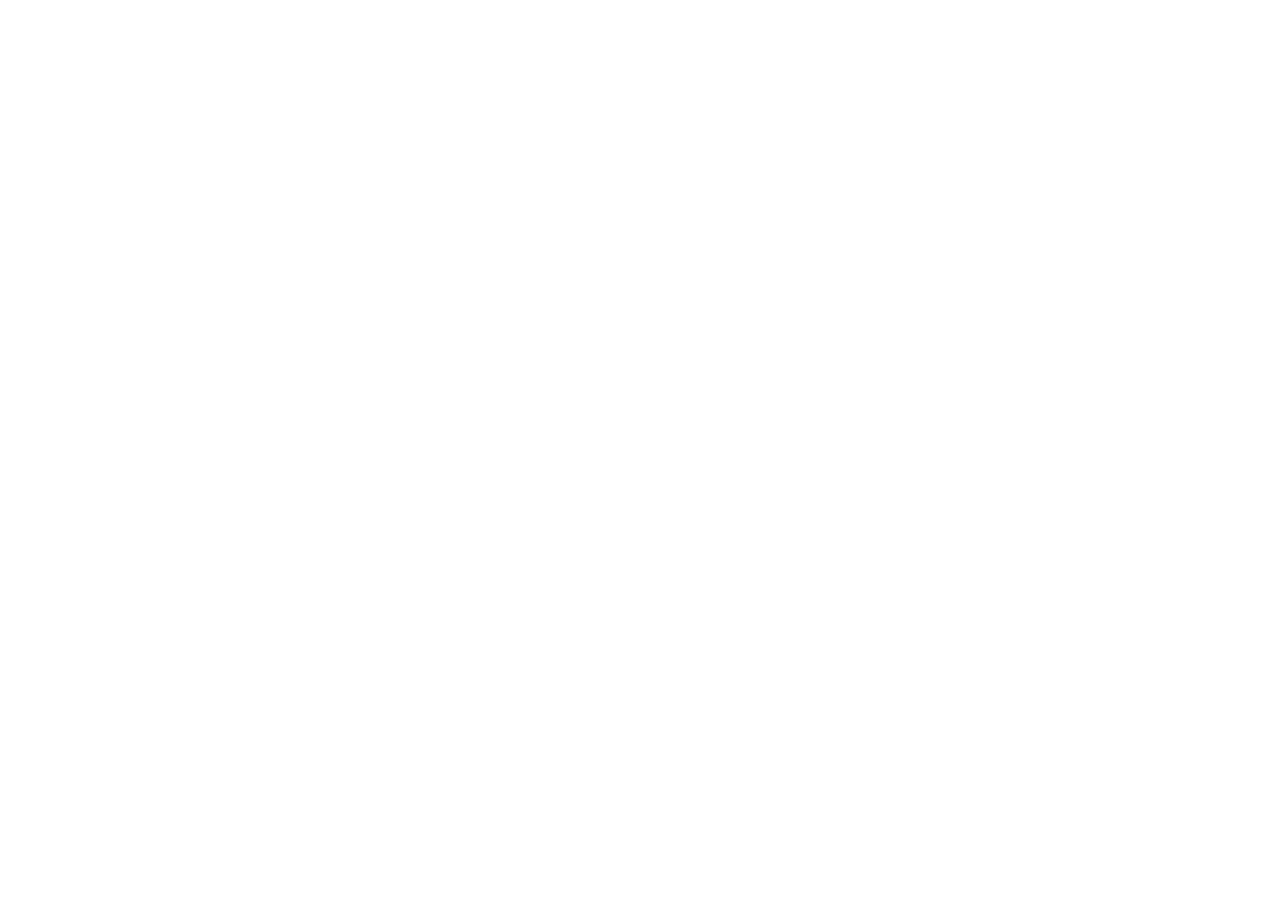
==== index.html @ 033fd279 "add index, sales, css, and js. Created JS logic for adding cookie sales" ====
<!DOCTYPE html>
<html>
  <head>
    <title>Home</title>
    <link rel ="stylesheet" href="./css/reset.css">
    <link rel ="stylesheet" href="./css/style.css">    
  </head>
  <body>
    <Header>
    </Header>
    <main>
    </main>
    <footer></footer>
    <script src="./js/app.js"></script>
  </body>
</html>
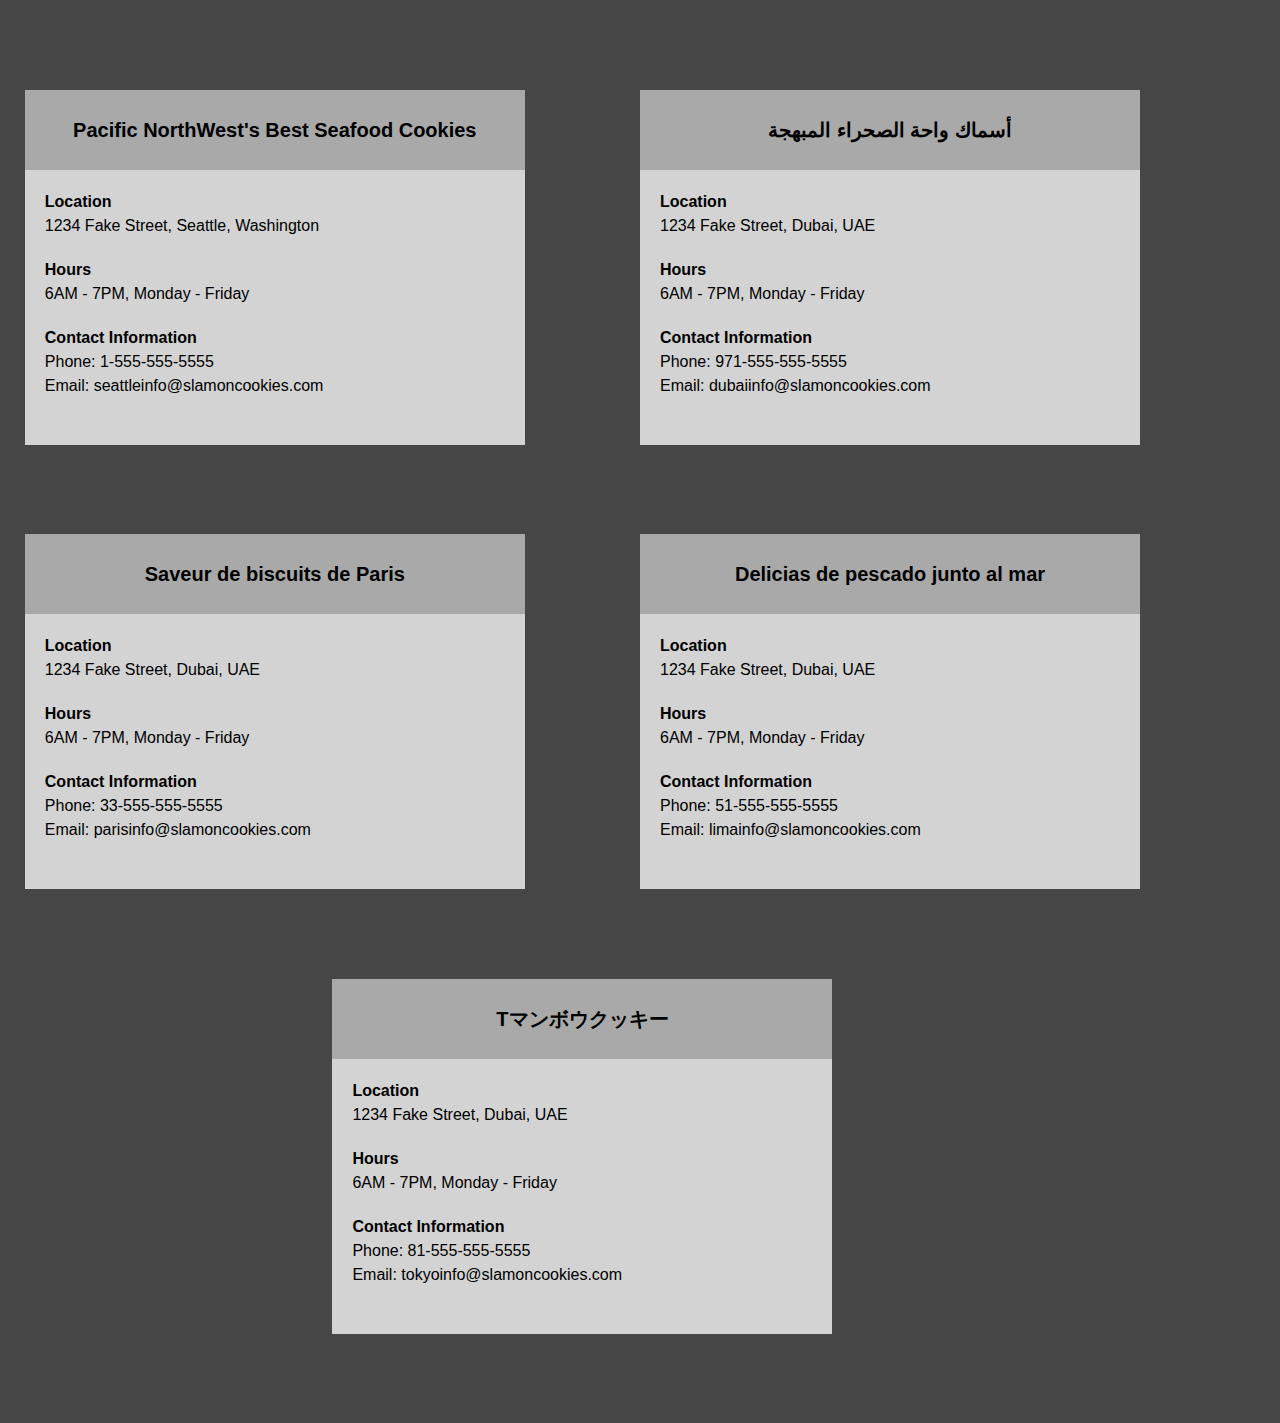
==== commit 52ebbe82: "added layout to index.html and completed js to make a new store" ====
--- a/index.html
+++ b/index.html
@@ -6,9 +6,73 @@
     <link rel ="stylesheet" href="./css/style.css">    
   </head>
   <body>
-    <Header>
+    <Header></Header>
     </Header>
     <main>
+      <section class="Locations">
+        <article class="StoreInformation">
+          <div class="location">
+            <h2> Pacific NorthWest's Best Seafood Cookies</h2>
+          <div class="locationList">
+            <p class="informationHeadings">Location</p>
+              <p>1234 Fake Street, Seattle, Washington</p>
+            <P class="informationHeadings">Hours</P>
+              <p>6AM - 7PM, Monday - Friday</p>
+            <P class="informationHeadings">Contact Information</P>
+              <p>Phone: 1-555-555-5555</p>
+              <p>Email: seattleinfo@slamoncookies.com</p>
+          </div>
+          </div>
+          <div class="location">
+            <h2>أسماك واحة الصحراء المبهجة</h2>
+          <div class="locationList">
+            <p class="informationHeadings">Location</p>
+              <p>1234 Fake Street, Dubai, UAE</p>
+            <P class="informationHeadings">Hours</P>
+              <p>6AM - 7PM, Monday - Friday</p>
+            <P class="informationHeadings">Contact Information</P>
+              <p>Phone: 971-555-555-5555</p>
+              <p>Email: dubaiinfo@slamoncookies.com</p>
+          </div>
+          </div>
+          <div class="location">
+          <h2>Saveur de biscuits de Paris</h2>
+          <div class="locationList">
+            <p class="informationHeadings">Location</p>
+              <p>1234 Fake Street, Dubai, UAE</p>
+            <P class="informationHeadings">Hours</P>
+              <p>6AM - 7PM, Monday - Friday</p>
+            <P class="informationHeadings">Contact Information</P>
+              <p>Phone: 33-555-555-5555</p>
+              <p>Email: parisinfo@slamoncookies.com</p>
+          </div>
+          </div>
+          <div class="location">
+          <h2>Delicias de pescado junto al mar</h2>
+          <div class="locationList">
+            <p class="informationHeadings">Location</p>
+              <p>1234 Fake Street, Dubai, UAE</p>
+            <P class="informationHeadings">Hours</P>
+              <p>6AM - 7PM, Monday - Friday</p>
+            <P class="informationHeadings">Contact Information</P>
+              <p>Phone: 51-555-555-5555</p>
+              <p>Email: limainfo@slamoncookies.com</p>
+          </div>
+          </div>
+          <div class="location">
+          <h2>Tマンボウクッキー</h2>
+          <div class="locationList">
+            <p class="informationHeadings">Location</p>
+              <p>1234 Fake Street, Dubai, UAE</p>
+            <P class="informationHeadings">Hours</P>
+              <p>6AM - 7PM, Monday - Friday</p>
+            <P class="informationHeadings">Contact Information</P>
+              <p>Phone: 81-555-555-5555</p>
+              <p>Email: tokyoinfo@slamoncookies.com</p>
+          </div>
+          </div>
+        </article>
+      </section>
     </main>
     <footer></footer>
     <script src="./js/app.js"></script>
--- a/css/style.css
+++ b/css/style.css
@@ -0,0 +1,58 @@
+body * {
+  font-family: 'Oswald', sans-serif;
+}
+main{
+  background-color: #464646;
+}
+section:nth-child(1){
+display: flex;
+flex-direction: row;
+}
+div
+{
+  margin-right: 9%;
+}
+.location
+{
+  margin-top: 7%;
+}
+.location:last-child
+{
+  margin-bottom: 7%;
+}
+h2
+{
+  font-size: 20px;
+  padding-top: 30px;
+  height: 50px;
+  width: 500px;
+  font-weight: bold;
+  display: flex;
+  list-style: none;
+  background-color: darkgray;
+  justify-content: center;
+}
+.locationList
+{
+  height: 275px;
+  width: 500px;
+  background-color: lightgray;
+}
+.StoreInformation{
+  display: flex;
+  justify-content: center;
+  flex-wrap: wrap;
+}
+.address{
+  font-weight: bold;
+}
+.informationHeadings
+{
+  font-weight: bold;
+  padding-top: 20px;
+}
+p
+{
+  padding-left: 20px;
+  line-height: 1.5;
+}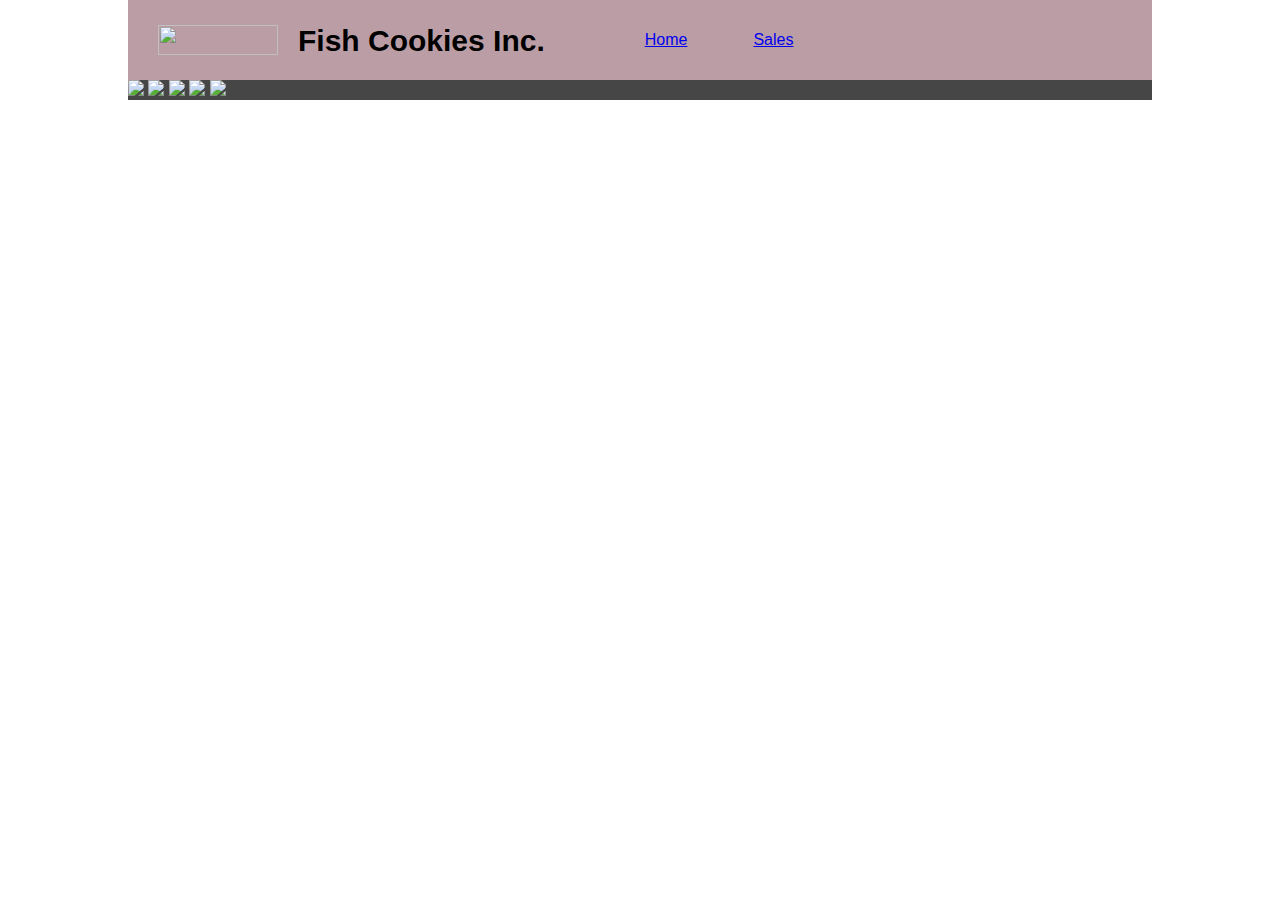
==== commit e256787a: "added styling to index and sales page" ====
--- a/index.html
+++ b/index.html
@@ -2,77 +2,24 @@
 <html>
   <head>
     <title>Home</title>
-    <link rel ="stylesheet" href="./css/reset.css">
+    <!-- <link rel ="stylesheet" href="./css/reset.css"> -->
     <link rel ="stylesheet" href="./css/style.css">    
   </head>
   <body>
-    <Header></Header>
+    <Header>
     </Header>
+      <nav>
+        <img src="img/salmon.png">
+        <p>Fish Cookies Inc.</p>
+        <a href="index.html">Home</a>
+        <a href="sales.html">Sales</a>
+      </nav>
     <main>
-      <section class="Locations">
-        <article class="StoreInformation">
-          <div class="location">
-            <h2> Pacific NorthWest's Best Seafood Cookies</h2>
-          <div class="locationList">
-            <p class="informationHeadings">Location</p>
-              <p>1234 Fake Street, Seattle, Washington</p>
-            <P class="informationHeadings">Hours</P>
-              <p>6AM - 7PM, Monday - Friday</p>
-            <P class="informationHeadings">Contact Information</P>
-              <p>Phone: 1-555-555-5555</p>
-              <p>Email: seattleinfo@slamoncookies.com</p>
-          </div>
-          </div>
-          <div class="location">
-            <h2>أسماك واحة الصحراء المبهجة</h2>
-          <div class="locationList">
-            <p class="informationHeadings">Location</p>
-              <p>1234 Fake Street, Dubai, UAE</p>
-            <P class="informationHeadings">Hours</P>
-              <p>6AM - 7PM, Monday - Friday</p>
-            <P class="informationHeadings">Contact Information</P>
-              <p>Phone: 971-555-555-5555</p>
-              <p>Email: dubaiinfo@slamoncookies.com</p>
-          </div>
-          </div>
-          <div class="location">
-          <h2>Saveur de biscuits de Paris</h2>
-          <div class="locationList">
-            <p class="informationHeadings">Location</p>
-              <p>1234 Fake Street, Dubai, UAE</p>
-            <P class="informationHeadings">Hours</P>
-              <p>6AM - 7PM, Monday - Friday</p>
-            <P class="informationHeadings">Contact Information</P>
-              <p>Phone: 33-555-555-5555</p>
-              <p>Email: parisinfo@slamoncookies.com</p>
-          </div>
-          </div>
-          <div class="location">
-          <h2>Delicias de pescado junto al mar</h2>
-          <div class="locationList">
-            <p class="informationHeadings">Location</p>
-              <p>1234 Fake Street, Dubai, UAE</p>
-            <P class="informationHeadings">Hours</P>
-              <p>6AM - 7PM, Monday - Friday</p>
-            <P class="informationHeadings">Contact Information</P>
-              <p>Phone: 51-555-555-5555</p>
-              <p>Email: limainfo@slamoncookies.com</p>
-          </div>
-          </div>
-          <div class="location">
-          <h2>Tマンボウクッキー</h2>
-          <div class="locationList">
-            <p class="informationHeadings">Location</p>
-              <p>1234 Fake Street, Dubai, UAE</p>
-            <P class="informationHeadings">Hours</P>
-              <p>6AM - 7PM, Monday - Friday</p>
-            <P class="informationHeadings">Contact Information</P>
-              <p>Phone: 81-555-555-5555</p>
-              <p>Email: tokyoinfo@slamoncookies.com</p>
-          </div>
-          </div>
-        </article>
-      </section>
+      <img src="img/chinook.jpg">
+      <img src="img/cutter.jpeg">
+      <img src="img/family.jpg">
+      <img src="img/fish.jpg">
+      <img src="img/frosted-cookie.jpg">
     </main>
     <footer></footer>
     <script src="./js/app.js"></script>
--- a/css/style.css
+++ b/css/style.css
@@ -55,4 +55,31 @@
 {
   padding-left: 20px;
   line-height: 1.5;
+}
+body{
+  width: 80%;
+  margin: 0 Auto;
+}
+
+nav{  
+  background-color: #BB9EA5;
+  height: 80px;
+  display: flex;
+  justify-content: flex-start;
+  align-items: center;
+
+}
+nav p{
+  font-weight: bold;
+  font-family: 'Trebuchet MS', 'Lucida Sans Unicode', 'Lucida Grande', 'Lucida Sans', Arial, sans-serif;
+  font-size: 30px;
+  margin-right: 100px;
+}
+nav a{
+  margin-right: 66px;
+}
+nav img{
+  margin-left: 30px;
+  height: 30px;
+  width: 120px;
 }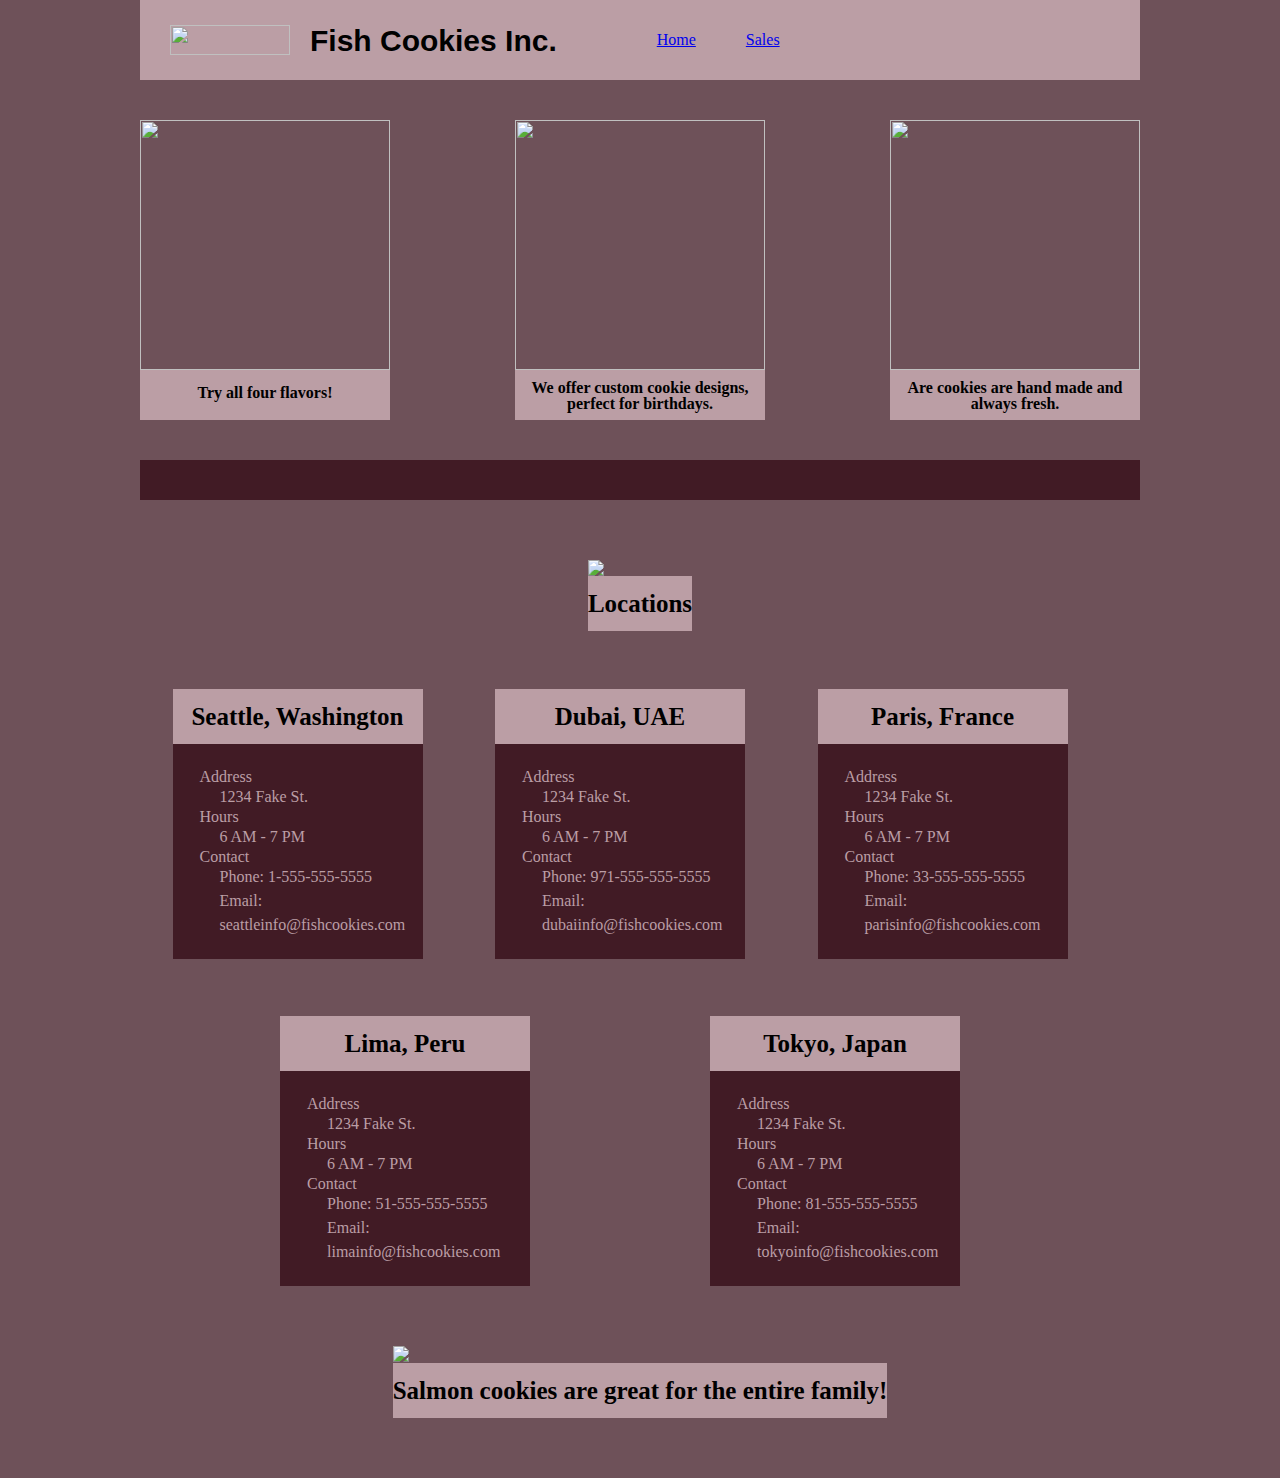
==== commit f51463c3: "completed js and added all formatting for index and sales page" ====
--- a/index.html
+++ b/index.html
@@ -1,25 +1,107 @@
 <!DOCTYPE html>
-<html>
   <head>
     <title>Home</title>
-    <!-- <link rel ="stylesheet" href="./css/reset.css"> -->
+    <link rel ="stylesheet" href="./css/reset.css">
     <link rel ="stylesheet" href="./css/style.css">    
   </head>
   <body>
     <Header>
     </Header>
-      <nav>
-        <img src="img/salmon.png">
-        <p>Fish Cookies Inc.</p>
-        <a href="index.html">Home</a>
-        <a href="sales.html">Sales</a>
-      </nav>
+    <nav>
+      <img src="img/salmon.png">
+      <p>Fish Cookies Inc.</p>
+      <a href="index.html">Home</a>
+      <a href="sales.html">Sales</a>
+    </nav>
     <main>
-      <img src="img/chinook.jpg">
-      <img src="img/cutter.jpeg">
-      <img src="img/family.jpg">
-      <img src="img/fish.jpg">
-      <img src="img/frosted-cookie.jpg">
+      <section>
+      <div>
+        <img src="img/fish.jpg">
+        <h4>Try all four flavors!</h4>
+      </div>
+      <div>
+        <img src="img/frosted-cookie.jpg">
+        <h4>We offer custom cookie designs, perfect for birthdays.</h4>
+      </div>
+      <div>
+        <img src="img/cutter.jpeg">
+        <h4>Are cookies are hand made and always fresh.</h4>
+      </div>
+      </section>
+      <section>
+        <div>
+          <img src="img/chinook.jpg">
+          <h2>Locations</h2>
+        </div>
+      </section>
+      <section>
+        <article>
+          <h2>Seattle, Washington</h2>
+          <address>
+            <h4>Address</h4>
+              <p>1234 Fake St.</p>
+            <h4>Hours</h4>
+              <p>6 AM - 7 PM</p>
+            <h4>Contact</h4>
+              <p>Phone: 1-555-555-5555</p>
+              <p>Email: seattleinfo@fishcookies.com</p>
+          </address>
+        </article>
+        <article>
+          <h2>Dubai, UAE</h2>
+            <address>
+              <h4>Address</h4>
+                <p>1234 Fake St.</p>
+              <h4>Hours</h4>
+                <p>6 AM - 7 PM</p>
+              <h4>Contact</h4>
+                <p>Phone: 971-555-555-5555</p>
+                <p>Email: dubaiinfo@fishcookies.com</p>
+            </address>
+        </article>
+        <article>
+          <h2>Paris, France</h2>
+            <address>
+              <h4>Address</h4>
+                <p>1234 Fake St.</p>
+              <h4>Hours</h4>
+                <p>6 AM - 7 PM</p>
+              <h4>Contact</h4>
+                <p>Phone: 33-555-555-5555</p>
+                <p>Email: parisinfo@fishcookies.com</p>
+            </address>
+        </article>
+        <article>
+          <h2>Lima, Peru</h2>
+          <address>
+            <h4>Address</h4>
+              <p>1234 Fake St.</p>
+            <h4>Hours</h4>
+              <p>6 AM - 7 PM</p>
+            <h4>Contact</h4>
+              <p>Phone: 51-555-555-5555</p>
+              <p>Email: limainfo@fishcookies.com</p>
+          </address>
+        </article>
+        <article>
+          <h2>Tokyo, Japan</h2>
+            <address>
+              <h4>Address</h4>
+                <p>1234 Fake St.</p>
+              <h4>Hours</h4>
+                <p>6 AM - 7 PM</p>
+              <h4>Contact</h4>
+                <p>Phone: 81-555-555-5555</p>
+                <p>Email: tokyoinfo@fishcookies.com</p>
+            </address>
+        </article>
+      </section>
+      <section>
+        <div id="img">
+          <img src="img/family.jpg">
+          <h2>Salmon cookies are great for the entire family!</h2>
+        </div>
+      </section>
     </main>
     <footer></footer>
     <script src="./js/app.js"></script>
--- a/css/style.css
+++ b/css/style.css
@@ -1,71 +1,14 @@
-body * {
-  font-family: 'Oswald', sans-serif;
-}
-main{
-  background-color: #464646;
-}
-section:nth-child(1){
-display: flex;
-flex-direction: row;
-}
-div
-{
-  margin-right: 9%;
-}
-.location
-{
-  margin-top: 7%;
-}
-.location:last-child
-{
-  margin-bottom: 7%;
-}
-h2
-{
-  font-size: 20px;
-  padding-top: 30px;
-  height: 50px;
-  width: 500px;
-  font-weight: bold;
-  display: flex;
-  list-style: none;
-  background-color: darkgray;
-  justify-content: center;
-}
-.locationList
-{
-  height: 275px;
-  width: 500px;
-  background-color: lightgray;
-}
-.StoreInformation{
-  display: flex;
-  justify-content: center;
-  flex-wrap: wrap;
-}
-.address{
-  font-weight: bold;
-}
-.informationHeadings
-{
-  font-weight: bold;
-  padding-top: 20px;
-}
-p
-{
-  padding-left: 20px;
-  line-height: 1.5;
-}
 body{
-  width: 80%;
+  width: 1000px;
   margin: 0 Auto;
+  background-color: #6E5159;
 }
 
 nav{  
   background-color: #BB9EA5;
   height: 80px;
   display: flex;
-  justify-content: flex-start;
+  
   align-items: center;
 
 }
@@ -76,10 +19,139 @@
   margin-right: 100px;
 }
 nav a{
-  margin-right: 66px;
+  margin-right: 50px;
 }
 nav img{
   margin-left: 30px;
   height: 30px;
   width: 120px;
-}+}
+h2{
+ margin-top: -2.5px;
+ background-color: #BB9EA5;
+ height: 40px;
+ padding-top: 15px;
+ font-size: 25px;
+ font-weight: bold;
+ text-align: center;
+}
+section:nth-child(1){
+  display: flex;
+  justify-content: space-between;
+  margin: 40px auto;
+  align-items: center;
+  font-size: 25px;
+  font-weight: bold;
+  padding-bottom: 40px;
+  border-bottom: #411B25 solid 40px;
+  }
+  section:nth-child(1) img{
+    height: 250px;
+    width: 250px;
+  }
+  section:nth-child(1) h4{
+   background-color: #BB9EA5;
+   width: 250px;
+   margin-top: -4px;
+   font-size: 16px;
+   font-weight: bold;
+   text-align: center;
+  }
+  section:nth-child(1) :first-of-type h4{
+    padding: 15px 0;
+    height: 20px;
+   }
+   section:nth-child(1) :nth-of-type(2) h4{
+    padding: 10px 0;
+    height: 30px;
+   }
+   section:nth-child(1) :last-of-type h4{
+    padding: 10px 0;
+    height: 30px;
+   }
+
+  section:nth-child(2) {
+    margin-top: 60px;
+    display: flex;
+    justify-content: center;
+    align-items: center;
+  }
+  section:nth-child(2) img {
+    width: 500px;
+  }
+  section:nth-child(2) h2 {
+    margin-top: -2.7px;
+  }
+  section:nth-child(3){
+    display: flex;
+    justify-content: space-evenly;
+    flex-wrap: wrap;
+    margin-top: 60px;
+
+  }
+  section:nth-child(3) article{
+    width: 250px;
+    margin-right: 40px
+  }
+  section:nth-child(4){
+    display: flex;
+    justify-content: center;
+    margin-bottom: 60px;
+    }
+    section:nth-child(4) img{
+      width: 600px;
+    }
+  address{
+    background-color: #411B25;
+    color: #BB9EA5;
+    height: 190px;
+    margin-bottom: 60px;
+    padding-left: 27px;
+    padding-top: 25px;
+  }
+  p
+  {
+  padding-left: 20px;
+  line-height: 1.5;
+  }
+  form
+  {
+    margin-top: 60px;
+    font-size: 20px;
+    border: #411B25 solid 15px;
+    padding: 15px 15px 15px 15px;
+    text-align: center;
+    font-weight: bold;
+    line-height: normal;
+    height: 80px;
+  }
+  th{
+    font-weight: bold;
+    border: #BB9EA5 solid 3px;
+    color: #432C32;
+    padding:5px;
+  }
+  table{
+    margin-top: 40px;
+    width: 100%;
+    border: #BB9EA5 solid 3px;
+    color: #432C32;
+    padding:5px;
+  }
+  tbody{
+    text-align: center;
+    border: #BB9EA5 solid 3px;
+    color: #432C32;
+    padding:5px;
+  }
+  tfoot{
+    text-align: center;
+    border: #BB9EA5 solid 3px;
+    color: #432C32;
+    padding:5px;
+  }
+  td{
+    border: #BB9EA5 solid 3px;
+    padding:5px;
+    color: #432C32;
+  }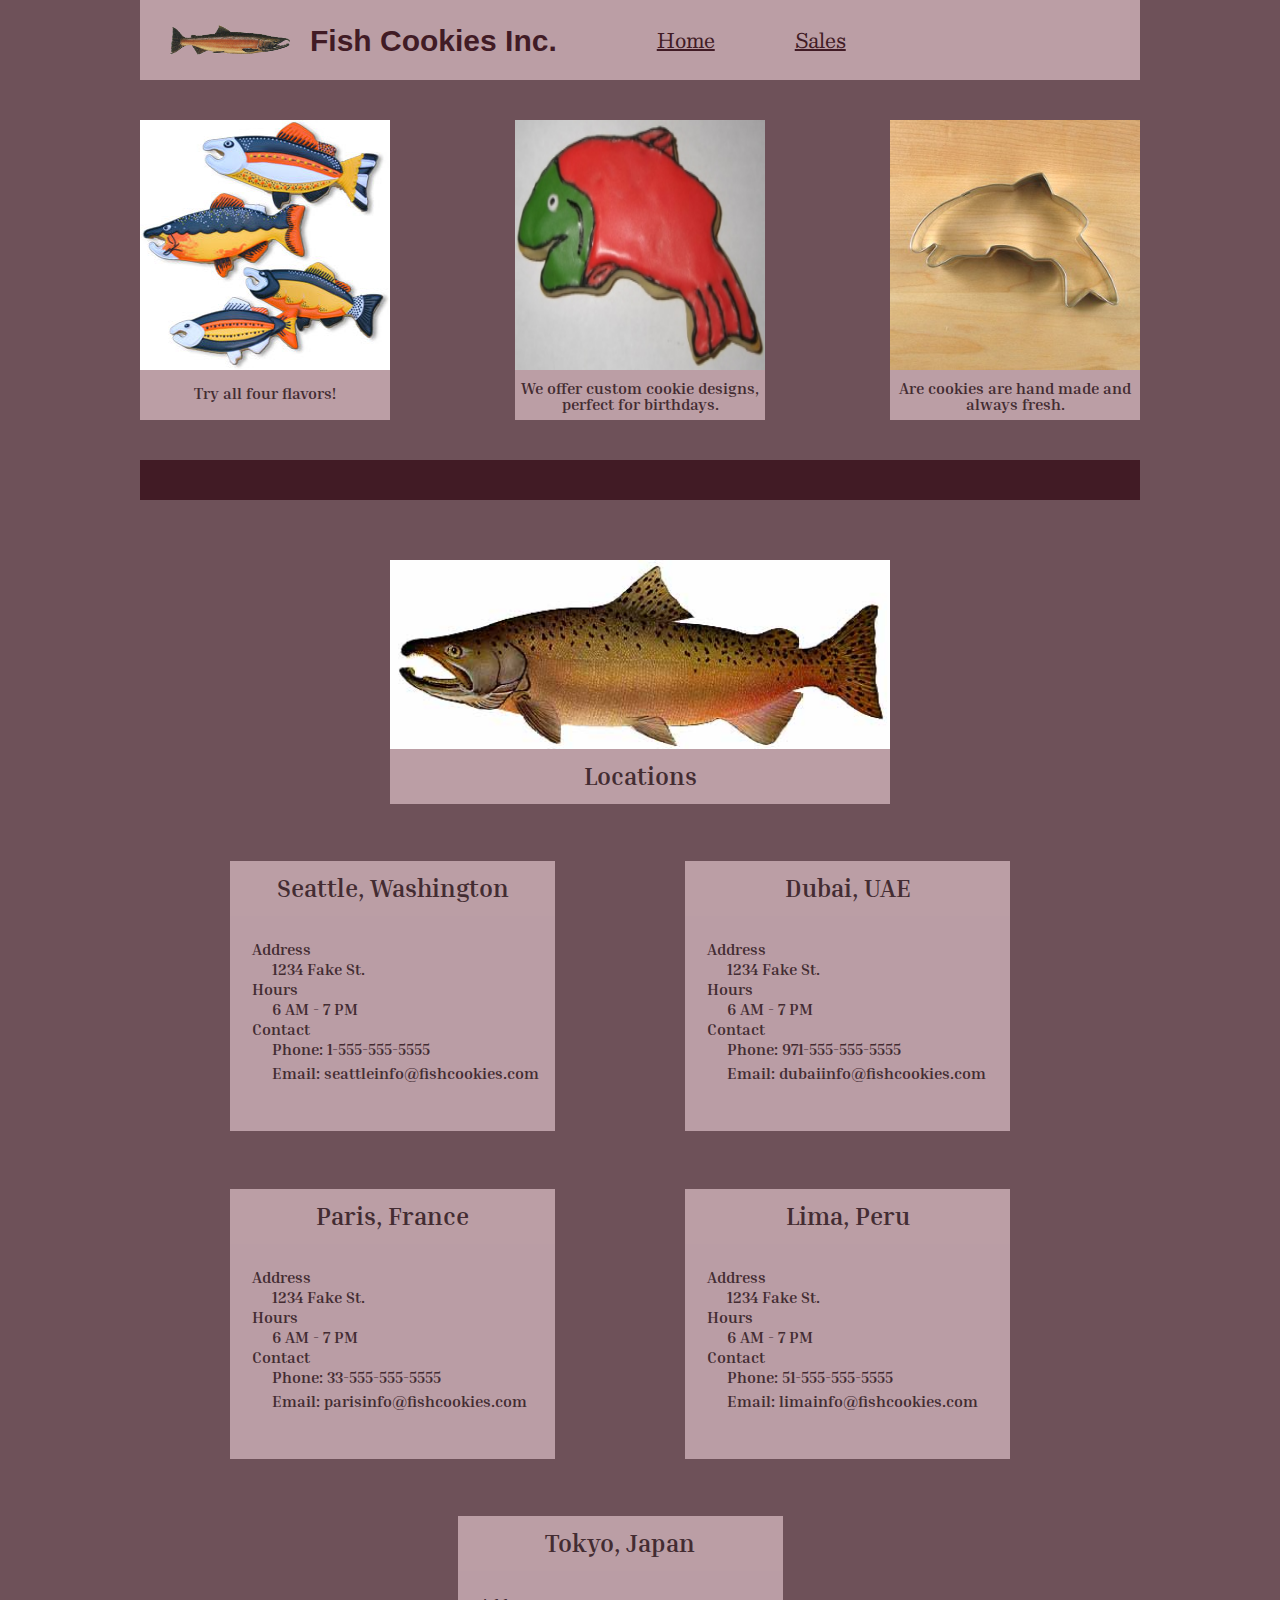
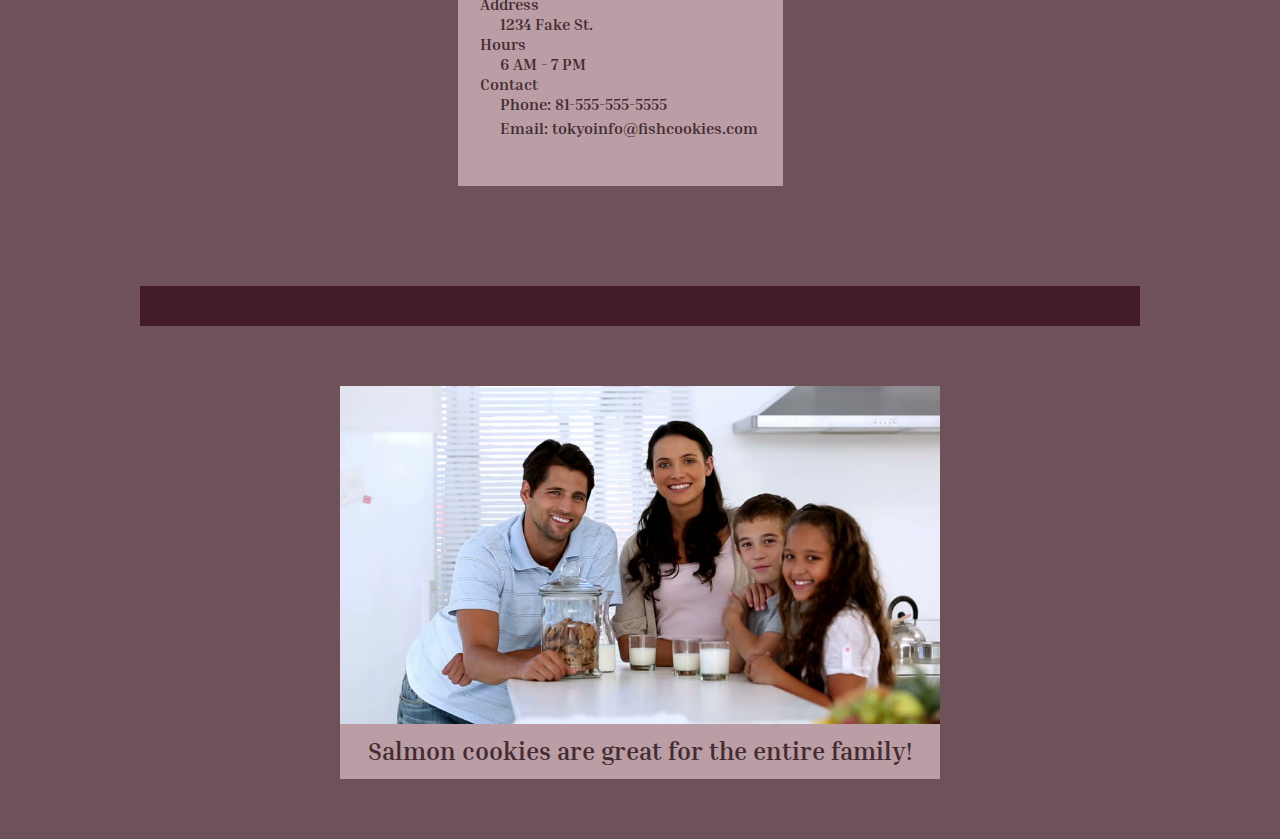
==== commit c898391a: "finished styling" ====
--- a/index.html
+++ b/index.html
@@ -3,6 +3,9 @@
     <title>Home</title>
     <link rel ="stylesheet" href="./css/reset.css">
     <link rel ="stylesheet" href="./css/style.css">    
+    <link rel="preconnect" href="https://fonts.googleapis.com">
+    <link rel="preconnect" href="https://fonts.gstatic.com" crossorigin>
+    <link href="https://fonts.googleapis.com/css2?family=Besley:ital@1&family=Inria+Serif&family=Noto+Sans&display=swap" rel="stylesheet">
   </head>
   <body>
     <Header>
--- a/css/style.css
+++ b/css/style.css
@@ -8,18 +8,23 @@
   background-color: #BB9EA5;
   height: 80px;
   display: flex;
-  
   align-items: center;
 
 }
 nav p{
   font-weight: bold;
   font-family: 'Trebuchet MS', 'Lucida Sans Unicode', 'Lucida Grande', 'Lucida Sans', Arial, sans-serif;
+  color: #411B25;
   font-size: 30px;
   margin-right: 100px;
 }
 nav a{
-  margin-right: 50px;
+  font-family: 'Besley', serif;
+  font-size: 20px;
+  color: #411B25;
+}
+nav:first-of-type a{
+  margin-right: 80px;
 }
 nav img{
   margin-left: 30px;
@@ -34,6 +39,8 @@
  font-size: 25px;
  font-weight: bold;
  text-align: center;
+ font-family: 'Inria Serif', serif;
+ color: #432C32
 }
 section:nth-child(1){
   display: flex;
@@ -44,6 +51,8 @@
   font-weight: bold;
   padding-bottom: 40px;
   border-bottom: #411B25 solid 40px;
+  font-family: 'Inria Serif', serif;
+  color: #432C32
   }
   section:nth-child(1) img{
     height: 250px;
@@ -56,18 +65,26 @@
    font-size: 16px;
    font-weight: bold;
    text-align: center;
+   font-family: 'Inria Serif', serif;
+   color: #432C32
   }
   section:nth-child(1) :first-of-type h4{
     padding: 15px 0;
     height: 20px;
+    font-family: 'Inria Serif', serif;
+    color: #432C32
    }
    section:nth-child(1) :nth-of-type(2) h4{
     padding: 10px 0;
     height: 30px;
+    font-family: 'Inria Serif', serif;
+    color: #432C32
    }
    section:nth-child(1) :last-of-type h4{
     padding: 10px 0;
     height: 30px;
+    font-family: 'Inria Serif', serif;
+    color: #432C32
    }
 
   section:nth-child(2) {
@@ -75,44 +92,62 @@
     display: flex;
     justify-content: center;
     align-items: center;
+    font-family: 'Inria Serif', serif;
+    color: #432C32
   }
   section:nth-child(2) img {
     width: 500px;
   }
   section:nth-child(2) h2 {
     margin-top: -2.7px;
+    font-family: 'Inria Serif', serif;
+    color: #432C32
   }
   section:nth-child(3){
     display: flex;
     justify-content: space-evenly;
     flex-wrap: wrap;
     margin-top: 60px;
+    padding-bottom: 40px;
+    border-bottom: #411B25 solid 40px;
+    font-family: 'Inria Serif', serif;
+    color: #432C32
 
   }
   section:nth-child(3) article{
-    width: 250px;
-    margin-right: 40px
+    width: 325px;
+    margin-right: 40px;
+    font-family: 'Inria Serif', serif;
+    color: #432C32
+    
   }
   section:nth-child(4){
+    margin-top: 60px;
     display: flex;
     justify-content: center;
     margin-bottom: 60px;
+    font-family: 'Inria Serif', serif;
+    color: #432C32
     }
     section:nth-child(4) img{
       width: 600px;
     }
   address{
-    background-color: #411B25;
-    color: #BB9EA5;
+    background-color: #BA9DA5;
     height: 190px;
     margin-bottom: 60px;
-    padding-left: 27px;
+    padding-left: 22px;
     padding-top: 25px;
+    font-family: 'Inria Serif', serif;
+    font-weight: bold;
+    color: #432C32
   }
   p
   {
   padding-left: 20px;
   line-height: 1.5;
+  font-family: 'Inria Serif', serif;
+  color: #432C32
   }
   form
   {
@@ -124,34 +159,42 @@
     font-weight: bold;
     line-height: normal;
     height: 80px;
+    font-family: 'Inria Serif', serif;
+    color: #432C32
+    
   }
   th{
     font-weight: bold;
     border: #BB9EA5 solid 3px;
-    color: #432C32;
-    padding:5px;
+    color: #BA9DA5;
+    padding:5px;
+    font-family: 'Noto Sans', sans-serif;
   }
   table{
     margin-top: 40px;
     width: 100%;
     border: #BB9EA5 solid 3px;
-    color: #432C32;
-    padding:5px;
+    color: #BA9DA5;
+    padding:5px;
+    font-family: 'Noto Sans', sans-serif;
   }
   tbody{
     text-align: center;
     border: #BB9EA5 solid 3px;
-    color: #432C32;
-    padding:5px;
+    color: #BA9DA5;
+    padding:5px;
+    font-family: 'Noto Sans', sans-serif;
   }
   tfoot{
     text-align: center;
     border: #BB9EA5 solid 3px;
-    color: #432C32;
-    padding:5px;
+    color: #BA9DA5;
+    padding:5px;
+    font-family: 'Noto Sans', sans-serif;
   }
   td{
     border: #BB9EA5 solid 3px;
     padding:5px;
-    color: #432C32;
+    color: #BA9DA5;
+    font-family: 'Noto Sans', sans-serif;
   }